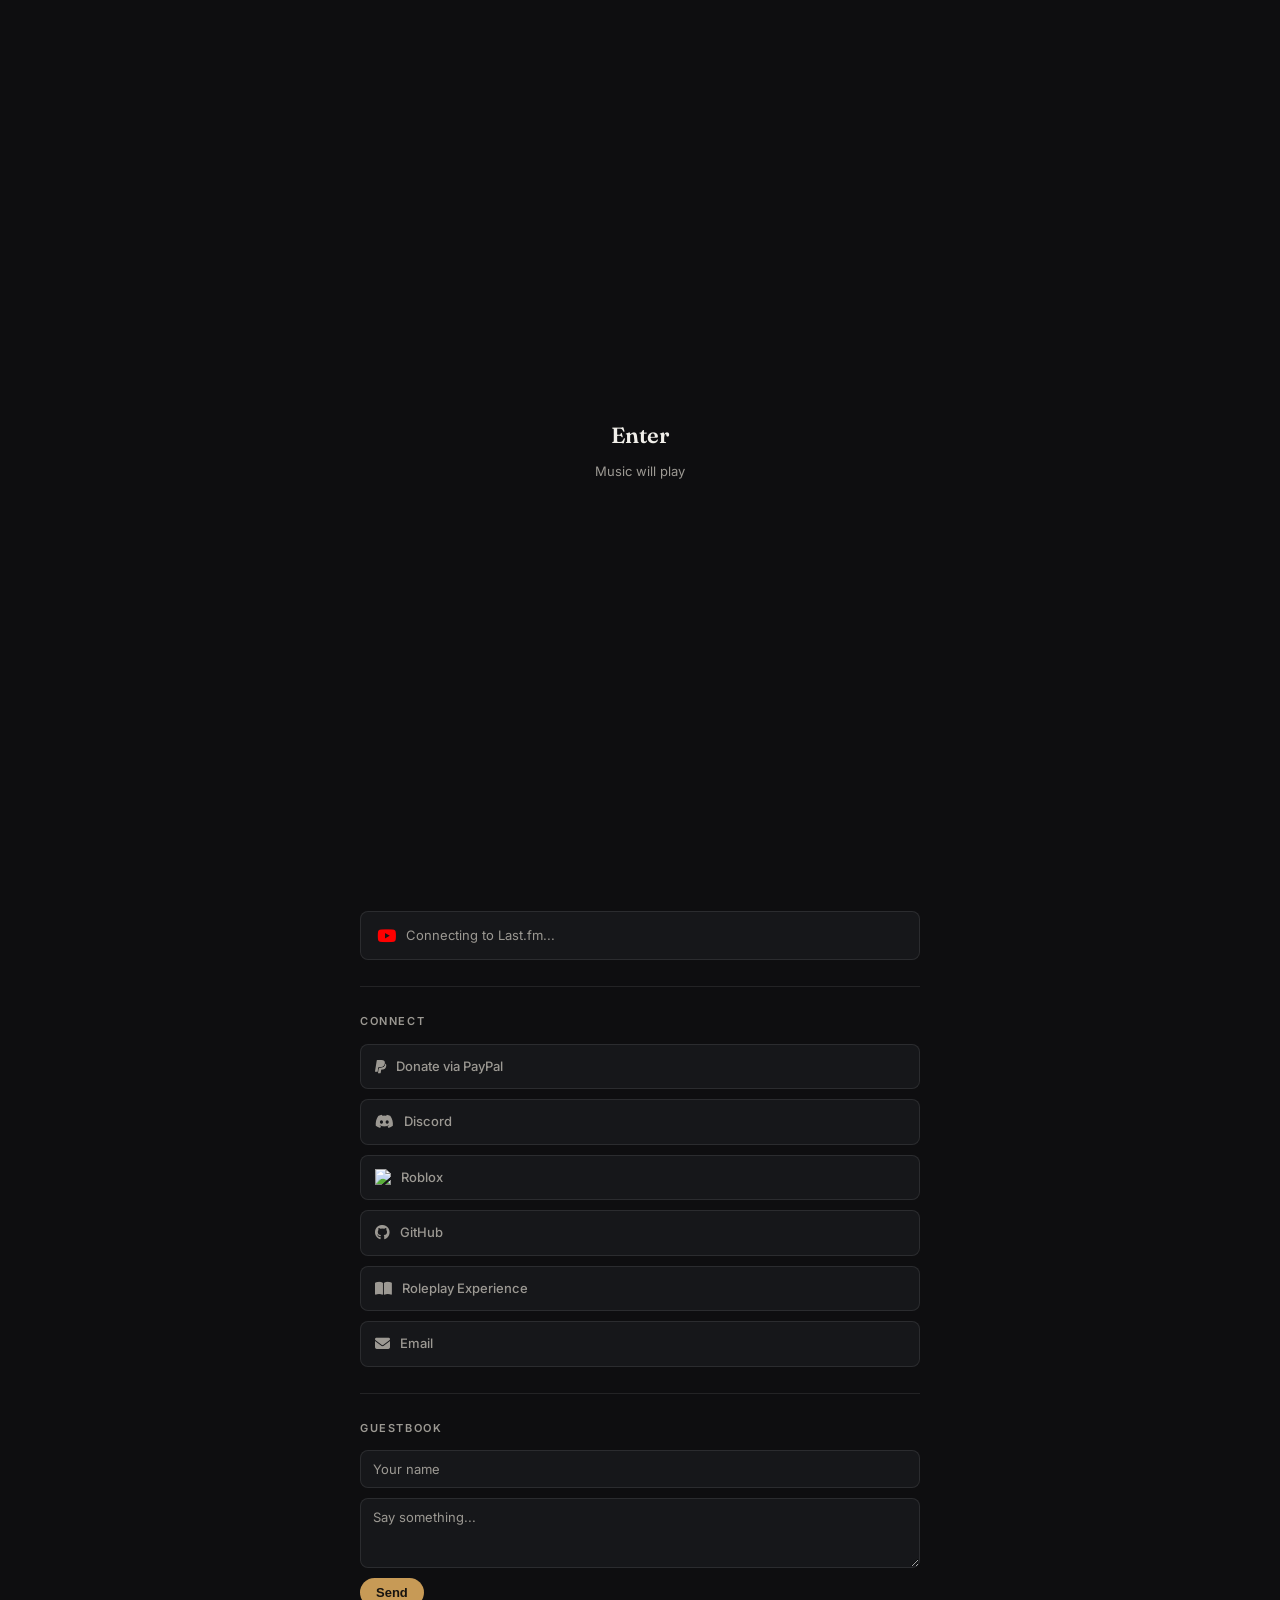
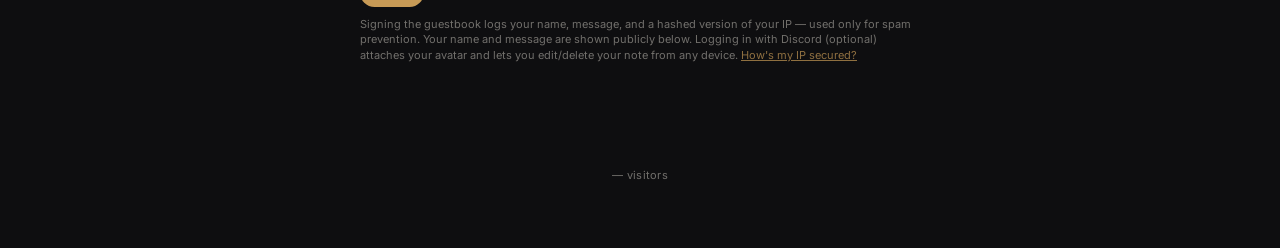
==== index.html @ aba32cb6 "Add gold sparkle cursor trail Small ✦/✧/⋆ marks spawn and fade as you move the pointer, in the same " ====
<!DOCTYPE html>
<html lang="en">
<head>
    <meta charset="UTF-8">
    <meta name="viewport" content="width=device-width, initial-scale=1.0">
    <title>BloxForLife</title>
    <link rel="stylesheet" href="style.css">
    <link rel="stylesheet" href="https://cdnjs.cloudflare.com/ajax/libs/font-awesome/6.4.0/css/all.min.css">
    <link rel="preconnect" href="https://fonts.googleapis.com">
    <link rel="preconnect" href="https://fonts.gstatic.com" crossorigin>
    <link href="https://fonts.googleapis.com/css2?family=Fraunces:opsz,wght@9..144,500;9..144,600&family=Inter:wght@400;500;600;700&display=swap" rel="stylesheet">
    <script defer src="https://cloud.umami.is/script.js" data-website-id="fe493e6e-5a2f-4289-89e6-1ae062708f9a"></script>
</head>
<body>
    <div id="console-loader">
        <div class="enter-box">
            <span class="enter-title">Enter</span>
            <span class="enter-subtitle">Music will play</span>
        </div>
    </div>

    <div class="container">
        <div class="profile animate-in">

            <header class="profile-header">
                <div class="pfp-wrapper">
                    <img src="blox.jpg" alt="Profile" class="avatar" id="discord-pfp">
                </div>
                <h1>BloxForLife</h1>
                <p class="tagline">Discord Bot Developer</p>

                <div class="status-row">
                    <span class="live-dot" id="discord-status"></span>
                    <span class="custom-status-pill" id="custom-status-badge" style="display: none;">
                        <span id="custom-status-emoji"></span>
                        <span id="custom-status-text"></span>
                    </span>
                </div>

                <div class="meta-line">14 · Cairo · <span id="local-time">--:--:--</span> · <span id="weather-info"><i class="fa-solid fa-cloud"></i> --°C</span></div>

                <div class="donate-pill">🏎️ Saving up for a Technic Red Bull F1 Lego set — donations appreciated</div>
            </header>

            <div class="divider"></div>

            <section class="profile-section">
                <div class="eyebrow">About</div>
                <p class="section-copy">Hey! I'm BloxForLife, 14 years old. I'm a Discord bot developer and Python bot developer. Currently working some gigs to save up for the Technic Red Bull F1 Lego set, any donations are appreciated!!!</p>
            </section>

            <div class="divider"></div>

            <section class="profile-section">
                <div class="eyebrow">Stack</div>
                <div class="stack-line">
                    <span><i class="fa-brands fa-python"></i> Python</span>
                    <span class="dot-sep">·</span>
                    <span><i class="fa-brands fa-discord"></i> discord.py</span>
                </div>
            </section>

            <div class="divider"></div>

            <section class="profile-section">
                <div class="eyebrow">Projects</div>
                <a href="fbi.html" class="project-row">
                    <div class="project-icon fbi-icon">
                        <img src="FBI.png" alt="FBI Logo" style="width: 28px; height: 28px; object-fit: contain;">
                    </div>
                    <div class="project-info">
                        <div class="project-name">NYCRPP | Federal Bureau of Investigation Utilities</div>
                        <div class="project-desc">NYC Roleplay Police and FBI utilities</div>
                    </div>
                    <i class="fa-solid fa-arrow-right project-arrow"></i>
                </a>
            </section>

            <div class="divider"></div>

            <section class="profile-section">
                <div class="eyebrow">Listening</div>

                <div class="spotify-widget" id="spotify-widget" style="display: none;">
                    <img id="spot-art" src="" alt="Album Art" class="spot-art">
                    <div class="spot-info">
                        <div class="spot-title" id="spot-title">Song Name</div>
                        <div class="spot-artist" id="spot-artist">Artist Name</div>
                    </div>
                    <i class="fa-brands fa-spotify spot-logo"></i>
                </div>

                <div class="music-player">
                    <audio id="bg-music" src="lyin2me.mp3" loop></audio>
                    <button id="play-btn" class="ctrl-btn"><i class="fa-solid fa-pause"></i> Pause</button>
                    <div class="volume-control">
                        <i class="fa-solid fa-volume-low"></i>
                        <input type="range" id="volume-slider" min="0" max="1" step="0.01" value="0.3">
                    </div>
                </div>

                <div class="ytmusic-widget" id="ytmusic-widget">
                    <div class="ytmusic-header">
                        <i class="fa-brands fa-youtube"></i>
                        <span id="yt-status-text">Connecting to Last.fm...</span>
                    </div>

                    <div class="now-playing-track" id="now-playing-track" style="display: none;">
                        <div class="track-name" id="track-name-display"></div>
                        <div class="track-artist" id="track-artist-display"></div>
                    </div>

                    <div id="yt-player-container" style="display: none;">
                        <div id="yt-player"></div>
                    </div>

                    <div class="lyrics-container" id="lyrics-container" style="display: none;">
                        <div class="lyrics-sync-note" id="lyrics-sync-note" style="display: none;">(lyrics not synced)</div>
                        <div class="lyrics-scroll" id="lyrics-scroll"></div>
                    </div>
                </div>
            </section>

            <div class="divider"></div>

            <section class="profile-section">
                <div class="eyebrow">Connect</div>
                <div class="links">
                    <a href="https://paypal.me/MichealJames196" target="_blank" class="btn"><i class="fa-brands fa-paypal"></i> Donate via PayPal</a>
                    <a href="https://discord.com/users/1075335630353080340" target="_blank" class="btn"><i class="fa-brands fa-discord"></i> Discord</a>
                    <a href="https://www.roblox.com/users/4548670369/profile" target="_blank" class="btn">
                        <img src="https://cdn.simpleicons.org/roblox/9C9993" alt="Roblox" style="width: 16px; height: 16px;"> Roblox
                    </a>
                    <a href="https://github.com/BloxForLife" target="_blank" class="btn"><i class="fa-brands fa-github"></i> GitHub</a>
                    <a href="https://docs.google.com/document/d/11pyDSeXnB-HiSzZjVJNPtorc352CkmRGuYWCB3ZZ16c/edit?usp=sharing" target="_blank" class="btn"><i class="fa-solid fa-book-open"></i> Roleplay Experience</a>
                    <a href="mailto:blox@bloxfor.life" class="btn"><i class="fa-solid fa-envelope"></i> Email</a>
                </div>
            </section>

            <div class="divider"></div>

            <section class="profile-section">
                <div class="eyebrow">Guestbook</div>
                <form id="guestbook-form" class="guestbook-form">
                    <input type="text" id="guestbook-name" class="guestbook-input" placeholder="Your name" maxlength="40" required>
                    <textarea id="guestbook-message" class="guestbook-input guestbook-textarea" placeholder="Say something..." maxlength="300" required></textarea>
                    <button type="submit" class="ctrl-btn guestbook-submit">Send</button>
                    <div class="guestbook-disclosure">Signing the guestbook logs your name, message, and a hashed version of your IP — used only for spam prevention. Your name and message are shown publicly below. Logging in with Discord (optional) attaches your avatar and lets you edit/delete your note from any device. <a href="ip-security.html" class="disclosure-link">How's my IP secured?</a></div>
                    <div class="guestbook-status" id="guestbook-status"></div>
                </form>

                <div class="guestbook-wall" id="guestbook-wall"></div>
                <div class="guestbook-discord-area" id="guestbook-discord-area"></div>
            </section>

            <footer class="profile-footer">
                <span class="last-update" id="last-update" style="display: none;"></span>
                <span class="visitor-count" id="visitor-count">— visitors</span>
            </footer>

        </div>
    </div>

    <script>
        // Load real YouTube IFrame API (needed to track playback position for lyric sync)
        (function() {
            const tag = document.createElement('script');
            tag.src = 'https://www.youtube.com/iframe_api';
            document.head.appendChild(tag);
        })();

        let ytApiReady = false;
        let ytPlayer = null;
        let currentLyrics = [];
        let lyricsInterval = null;

        window.onYouTubeIframeAPIReady = function() {
            ytApiReady = true;
        };

        const discordId = '1075335630353080340';

        const music = document.getElementById('bg-music');
        const playBtn = document.getElementById('play-btn');
        let hasAutoplayed = false;
        let userHasInteracted = false;

        document.getElementById("console-loader").addEventListener("click", () => {
            userHasInteracted = true;
            triggerSiteEntrance();
        });

        // --- CURSOR SPARKLE TRAIL ---
        (function() {
            if (window.matchMedia('(prefers-reduced-motion: reduce)').matches) return;
            const chars = ['✦', '✧', '⋆'];
            let lastSpawn = 0;
            document.addEventListener('pointermove', (e) => {
                const now = Date.now();
                if (now - lastSpawn < 70) return;
                lastSpawn = now;
                const sparkle = document.createElement('span');
                sparkle.className = 'cursor-sparkle';
                sparkle.textContent = chars[Math.floor(Math.random() * chars.length)];
                sparkle.style.left = `${e.clientX}px`;
                sparkle.style.top = `${e.clientY}px`;
                document.body.appendChild(sparkle);
                setTimeout(() => sparkle.remove(), 700);
            }, { passive: true });
        })();

        function triggerSiteEntrance() {
            if (!hasAutoplayed && music.paused) {
                music.play().then(() => {
                    playBtn.innerHTML = '<i class="fa-solid fa-pause"></i> Pause';
                    hasAutoplayed = true;
                }).catch(() => {});
            }
            const loader = document.getElementById("console-loader");
            loader.classList.add("fade-out");
            setTimeout(() => loader.style.display = "none", 500);
        }

        // --- LANYARD API (LIVE DATA FETCHER) ---
        function fetchLanyardData() {
            fetch(`https://api.lanyard.rest/v1/users/${discordId}`)
                .then(res => res.json())
                .then(data => {
                    if (data.success) {
                        const u = data.data.discord_user;
                        const lData = data.data;

                        if (u.avatar) {
                            const ext = u.avatar.startsWith('a_') ? 'gif' : 'png';
                            document.getElementById('discord-pfp').src = `https://cdn.discordapp.com/avatars/${discordId}/${u.avatar}.${ext}?size=512`;
                        }

                        const statusColors = { online: '#23a559', idle: '#f0b232', dnd: '#f23f42', offline: '#80848e' };
                        document.getElementById('discord-status').style.backgroundColor = statusColors[lData.discord_status] || statusColors.offline;

                        const customAct = lData.activities.find(act => act.type === 4);
                        const customBadge = document.getElementById('custom-status-badge');
                        const emojiContainer = document.getElementById('custom-status-emoji');
                        
                        if (customAct && (customAct.state || customAct.emoji)) {
                            document.getElementById('custom-status-text').innerText = customAct.state || '';
                            if (customAct.emoji) {
                                if (customAct.emoji.id) {
                                    const ext = customAct.emoji.animated ? 'gif' : 'png';
                                    emojiContainer.innerHTML = `<img src="https://cdn.discordapp.com/emojis/${customAct.emoji.id}.${ext}" class="status-emoji" alt="emoji">`;
                                } else {
                                    emojiContainer.innerText = customAct.emoji.name;
                                }
                            } else {
                                emojiContainer.innerHTML = ''; 
                            }
                            customBadge.style.display = 'inline-flex';
                        } else {
                            customBadge.style.display = 'none';
                        }

                        const spotWidget = document.getElementById('spotify-widget');
                        if (lData.listening_to_spotify && lData.spotify) {
                            document.getElementById('spot-art').src = lData.spotify.album_art_url;
                            document.getElementById('spot-title').innerText = lData.spotify.song;
                            document.getElementById('spot-artist').innerText = lData.spotify.artist;
                            spotWidget.style.display = 'flex';
                        } else {
                            spotWidget.style.display = 'none';
                        }

                        // "last_update" / "last_update_at" are set by a GitHub Actions workflow
                        // on every push to main (see .github/workflows/lanyard-kv.yml).
                        const kv = lData.kv || {};
                        const lastUpdateEl = document.getElementById('last-update');
                        if (kv.last_update) {
                            const when = kv.last_update_at ? timeAgo(new Date(kv.last_update_at).getTime()) : '';
                            lastUpdateEl.textContent = `Last update: ${kv.last_update}${when ? ` · ${when}` : ''}`;
                            lastUpdateEl.style.display = '';
                        } else {
                            lastUpdateEl.style.display = 'none';
                        }
                    }
                })
                .catch(err => console.error('Lanyard Error:', err));
        }

        fetchLanyardData();
        setInterval(fetchLanyardData, 10000);

        // --- LIVE CLOCK ---
        function updateTime() {
            const timeOptions = { timeZone: 'Africa/Cairo', hour: '2-digit', minute: '2-digit', second: '2-digit', hour12: true };
            document.getElementById('local-time').textContent = new Date().toLocaleTimeString('en-US', timeOptions);
        }
        updateTime();
        setInterval(updateTime, 1000);

        // --- GENERAL MUSIC CONTROL LOGIC ---
        const volumeSlider = document.getElementById('volume-slider');
        music.volume = 0.3;

        document.addEventListener('click', (e) => {
            if (e.target.closest('#play-btn') || e.target.closest('#volume-slider') || e.target.closest('#console-loader')) return;
            userHasInteracted = true;
            if (!hasAutoplayed && music.paused) {
                music.play().then(() => {
                    playBtn.innerHTML = '<i class="fa-solid fa-pause"></i> Pause';
                    hasAutoplayed = true;
                }).catch(() => {});
            }
        });

        playBtn.addEventListener('click', () => {
            hasAutoplayed = true;
            userHasInteracted = true;
            if (music.paused) {
                music.play();
                playBtn.innerHTML = '<i class="fa-solid fa-pause"></i> Pause';
            } else {
                music.pause();
                playBtn.innerHTML = '<i class="fa-solid fa-play"></i> Play';
            }
        });

        volumeSlider.addEventListener('input', (e) => {
            music.volume = e.target.value;
        });

        // --- LIVE YOUTUBE MUSIC TRACKER (LAST.FM) ---
        const LASTFM_USER = "BloxForLife"; 
        const API_KEY = "f3de807b104e2a6f71a28b3b1db50484";
        const YOUTUBE_API_KEY = "AIzaSyAPilSIQvtFSLr-GMdIqyqhorsE6XXj55o";
        let lastFmTrackStr = "";

        async function searchYouTubeVideoId(query) {
            if (!YOUTUBE_API_KEY || YOUTUBE_API_KEY === "PASTE_YOUR_YOUTUBE_API_KEY_HERE") {
                console.warn('YouTube: no API key set yet.');
                return null;
            }
            try {
                const res = await fetch(`https://www.googleapis.com/youtube/v3/search?part=snippet&type=video&maxResults=1&q=${encodeURIComponent(query)}&key=${YOUTUBE_API_KEY}`);
                const data = await res.json();
                if (data.error) {
                    console.error('YouTube API error:', data.error.message);
                    return null;
                }
                if (data.items && data.items.length > 0) {
                    return data.items[0].id.videoId;
                }
                console.warn('YouTube: no video results for', query);
                return null;
            } catch (err) {
                console.error('YouTube search error:', err);
                return null;
            }
        }

        async function loadYouTubePlayer(query) {
            if (!ytApiReady) {
                setTimeout(() => loadYouTubePlayer(query), 300);
                return;
            }
            const videoId = await searchYouTubeVideoId(query);
            if (!videoId) {
                document.getElementById('yt-player-container').style.display = 'none';
                return;
            }
            document.getElementById('yt-player-container').style.display = 'block';

            if (ytPlayer && ytPlayer.cueVideoById) {
                ytPlayer.cueVideoById(videoId);
            } else {
                ytPlayer = new YT.Player('yt-player', {
                    height: '220',
                    width: '100%',
                    videoId: videoId,
                    playerVars: { autoplay: 0, playsinline: 1 }
                });
            }
        }

        // Persistent poll instead of relying only on the onStateChange event —
        // mobile browsers often block autoplay silently, so this catches playback
        // whenever it actually starts (including if the user has to tap the player).
        setInterval(() => {
            if (!ytPlayer || typeof ytPlayer.getPlayerState !== 'function') return;
            const state = ytPlayer.getPlayerState();
            if (state === 1 && ytPlayer.getCurrentTime) {
                updateLyricHighlight(ytPlayer.getCurrentTime());
            }
        }, 250);

        function parseLRC(lrc) {
            const timeRegex = /\[(\d{2}):(\d{2})\.(\d{2,3})\]/;
            const parsed = [];
            lrc.split('\n').forEach(line => {
                const match = line.match(timeRegex);
                if (match) {
                    const min = parseInt(match[1]);
                    const sec = parseInt(match[2]);
                    const ms = parseInt(match[3].padEnd(3, '0'));
                    const text = line.replace(timeRegex, '').trim();
                    if (text) parsed.push({ time: min * 60 + sec + ms / 1000, text });
                }
            });
            return parsed;
        }

        function cleanTrackName(name) {
            return name
                .replace(/\(feat\.?.*?\)/gi, '')
                .replace(/\(ft\.?.*?\)/gi, '')
                .replace(/\((live|remastered|remaster|acoustic|radio edit|explicit|clean|deluxe|mono|stereo)[^)]*\)/gi, '')
                .replace(/\s*-\s*(live|remastered|remaster|acoustic|radio edit|explicit|clean|deluxe|mono|stereo).*$/i, '')
                .trim();
        }

        async function fetchSyncedLyrics(trackName, artistName) {
            const cleanTrack = cleanTrackName(trackName);
            try {
                let res = await fetch(`https://lrclib.net/api/search?track_name=${encodeURIComponent(cleanTrack)}&artist_name=${encodeURIComponent(artistName)}`);
                let data = await res.json();

                if (!Array.isArray(data) || !data.length) {
                    console.warn('Lyrics: no results for', cleanTrack, artistName);
                    return null;
                }

                let match = data.find(d => d.syncedLyrics);
                if (match) {
                    console.log('Lyrics: found synced lyrics for', cleanTrack);
                    return { synced: true, lines: parseLRC(match.syncedLyrics) };
                }

                match = data.find(d => d.plainLyrics);
                if (match) {
                    console.log('Lyrics: only plain (unsynced) lyrics available for', cleanTrack);
                    return { synced: false, lines: match.plainLyrics.split('\n').filter(l => l.trim()).map(text => ({ text })) };
                }

                console.warn('Lyrics: match found but no lyrics text for', cleanTrack);
                return null;
            } catch (err) {
                console.error('Lyrics fetch error:', err);
                return null;
            }
        }

        function renderLyrics(lyricsData) {
            const scrollEl = document.getElementById('lyrics-scroll');
            const container = document.getElementById('lyrics-container');
            const header = document.getElementById('lyrics-sync-note');

            if (!lyricsData || !lyricsData.lines.length) {
                container.style.display = 'none';
                scrollEl.innerHTML = '';
                currentLyrics = [];
                return;
            }

            currentLyrics = lyricsData.synced ? lyricsData.lines : [];
            scrollEl.innerHTML = lyricsData.lines.map(l => `<div class="lyric-line">${l.text}</div>`).join('');
            container.scrollTop = 0;
            container.classList.toggle('unsynced', !lyricsData.synced);
            if (header) header.style.display = lyricsData.synced ? 'none' : 'block';
            container.style.display = 'block';
        }

        // Manual scroll detection so auto-scroll doesn't fight your finger
        let lyricsUserScrolling = false;
        let lyricsUserScrollTimeout = null;
        const lyricsContainerEl = document.getElementById('lyrics-container');
        ['touchstart', 'wheel', 'pointerdown'].forEach(evt => {
            lyricsContainerEl.addEventListener(evt, () => {
                lyricsUserScrolling = true;
                clearTimeout(lyricsUserScrollTimeout);
                lyricsUserScrollTimeout = setTimeout(() => { lyricsUserScrolling = false; }, 3500);
            }, { passive: true });
        });

        function updateLyricHighlight(currentTime) {
            if (!currentLyrics.length) return;
            let activeIndex = 0;
            for (let i = 0; i < currentLyrics.length; i++) {
                if (currentLyrics[i].time <= currentTime) activeIndex = i;
                else break;
            }
            const scrollEl = document.getElementById('lyrics-scroll');
            const lines = scrollEl.querySelectorAll('.lyric-line');
            lines.forEach((line, i) => line.classList.toggle('active', i === activeIndex));
            if (lyricsUserScrolling) return;
            const activeLine = lines[activeIndex];
            if (activeLine) {
                const container = lyricsContainerEl;
                const target = activeLine.offsetTop - (container.clientHeight / 2) + (activeLine.clientHeight / 2);
                container.scrollTo({ top: target, behavior: 'smooth' });
            }
        }

        async function checkYTMusic() {
            if (!LASTFM_USER || LASTFM_USER === "YOUR_LASTFM_USERNAME") return; 

            try {
                const response = await fetch(`https://ws.audioscrobbler.com/2.0/?method=user.getrecenttracks&user=${LASTFM_USER}&api_key=${API_KEY}&format=json&limit=1`);
                const data = await response.json();
                
                if (!data.recenttracks || !data.recenttracks.track) return;
                
                const track = data.recenttracks.track[0];
                const isPlaying = track['@attr'] && track['@attr'].nowplaying === 'true';
                
                const statusText = document.getElementById('yt-status-text');
                const trackDisplay = document.getElementById('now-playing-track');
                const playerContainer = document.getElementById('yt-player-container');
                const lyricsContainer = document.getElementById('lyrics-container');

                if (!isPlaying) {
                    statusText.innerHTML = `Not currently listening to YT Music`;
                    trackDisplay.style.display = "none";
                    playerContainer.style.display = "none";
                    lyricsContainer.style.display = "none";
                    lastFmTrackStr = "";
                    return;
                }

                // Exact, unmodified values straight from the API
                const trackName = track.name;
                const artistName = track.artist['#text'];
                const newTrackStr = `${trackName} - ${artistName}`;

                if (newTrackStr !== lastFmTrackStr) {
                    lastFmTrackStr = newTrackStr;

                    statusText.innerHTML = `Now playing`;
                    document.getElementById('track-name-display').textContent = trackName;
                    document.getElementById('track-artist-display').textContent = artistName;
                    trackDisplay.style.display = "block";

                    playerContainer.style.display = "block";
                    loadYouTubePlayer(newTrackStr);

                    lyricsContainer.style.display = "none";
                    const lyricsData = await fetchSyncedLyrics(trackName, artistName);
                    renderLyrics(lyricsData);
                }
            } catch (err) {
                console.error("Error fetching Last.fm data:", err);
            }
        }

        // --- LIVE WEATHER (Open-Meteo, no API key needed) ---
        const CAIRO_LAT = 30.0444;
        const CAIRO_LON = 31.2357;

        function weatherIcon(code) {
            if (code === 0) return 'fa-sun';
            if ([1, 2].includes(code)) return 'fa-cloud-sun';
            if (code === 3) return 'fa-cloud';
            if ([45, 48].includes(code)) return 'fa-smog';
            if ([51, 53, 55, 61, 63, 65, 80, 81, 82].includes(code)) return 'fa-cloud-rain';
            if ([71, 73, 75, 85, 86].includes(code)) return 'fa-snowflake';
            if ([95, 96, 99].includes(code)) return 'fa-bolt';
            return 'fa-cloud';
        }

        async function fetchWeather() {
            try {
                const res = await fetch(`https://api.open-meteo.com/v1/forecast?latitude=${CAIRO_LAT}&longitude=${CAIRO_LON}&current_weather=true`);
                const data = await res.json();
                const temp = Math.round(data.current_weather.temperature);
                const icon = weatherIcon(data.current_weather.weathercode);
                document.getElementById('weather-info').innerHTML = `<i class="fa-solid ${icon}"></i> ${temp}°C`;
            } catch (err) {
                console.error('Weather fetch error:', err);
            }
        }

        fetchWeather();
        setInterval(fetchWeather, 15 * 60 * 1000); // refresh every 15 min

        // --- GUESTBOOK (posts through a server-side proxy — webhook URL never touches the client) ---
        const GUESTBOOK_COOLDOWN_MS = 12 * 60 * 60 * 1000; // 12 hours

        function timeAgo(ts) {
            if (!ts) return '';
            const seconds = Math.floor((Date.now() - ts) / 1000);
            if (seconds < 60) return 'just now';
            const minutes = Math.floor(seconds / 60);
            if (minutes < 60) return `${minutes}m ago`;
            const hours = Math.floor(minutes / 60);
            if (hours < 24) return `${hours}h ago`;
            const days = Math.floor(hours / 24);
            return `${days}d ago`;
        }

        // --- Ownership: each note's editToken (returned once, at creation) is kept
        // locally so this browser can prove it owns that note later. ---
        function getMyEntries() {
            try { return JSON.parse(localStorage.getItem('guestbook_mine') || '{}'); } catch { return {}; }
        }
        function saveMyEntry(id, editToken) {
            const mine = getMyEntries();
            mine[id] = editToken;
            try { localStorage.setItem('guestbook_mine', JSON.stringify(mine)); } catch {}
        }
        function forgetMyEntry(id) {
            const mine = getMyEntries();
            delete mine[id];
            try { localStorage.setItem('guestbook_mine', JSON.stringify(mine)); } catch {}
        }

        // --- Discord login (optional): logging in proves who you are, so you can
        // edit/delete your own notes from any browser, and — if it's you, the site
        // owner — edit/delete anyone's. The server checks a signed session cookie
        // on every request; this client state is just for deciding what to show. ---
        let discordMe = { loggedIn: false };

        function refreshDiscordLoginUI() {
            const area = document.getElementById('guestbook-discord-area');
            area.innerHTML = '';

            if (discordMe.loggedIn) {
                if (discordMe.avatar) {
                    const avatar = document.createElement('img');
                    avatar.src = discordMe.avatar;
                    avatar.alt = '';
                    avatar.className = 'discord-mini-avatar';
                    area.appendChild(avatar);
                }
                const label = document.createElement('span');
                label.className = 'discord-login-status';
                label.textContent = discordMe.isOwner ? `${discordMe.name} (you)` : discordMe.name;
                area.appendChild(label);

                const logout = document.createElement('a');
                logout.href = '/api/discord-logout';
                logout.className = 'discord-logout-link';
                logout.textContent = 'Log out';
                area.appendChild(logout);
            } else {
                const login = document.createElement('a');
                login.href = '/api/discord-login';
                login.className = 'discord-login-link';
                login.innerHTML = '<i class="fa-brands fa-discord"></i> Log in with Discord';
                area.appendChild(login);
            }
        }

        function loadDiscordMe() {
            return fetch('/api/discord-me')
                .then(res => res.json())
                .then(data => {
                    discordMe = data;
                    refreshDiscordLoginUI();
                    if (discordMe.loggedIn) {
                        const nameInput = document.getElementById('guestbook-name');
                        if (nameInput && !nameInput.value) nameInput.value = discordMe.name;
                    }
                })
                .catch(() => {});
        }

        async function deleteWallEntry(id, editToken, row) {
            if (!confirm('Delete this note?')) return;
            try {
                const res = await fetch(`/api/guestbook-entry?id=${encodeURIComponent(id)}`, {
                    method: 'DELETE',
                    credentials: 'same-origin',
                    headers: { 'Content-Type': 'application/json' },
                    body: JSON.stringify(editToken ? { editToken } : {})
                });
                if (res.ok) {
                    row.remove();
                    forgetMyEntry(id);
                } else {
                    alert('Could not delete that note.');
                }
            } catch {
                alert('Could not delete that note.');
            }
        }

        async function editWallEntry(id, editToken, entry, msgEl, timeEl) {
            const next = prompt('Edit your message:', entry.message);
            if (next === null) return;
            const trimmed = next.trim();
            if (!trimmed || trimmed === entry.message) return;

            try {
                const res = await fetch(`/api/guestbook-entry?id=${encodeURIComponent(id)}`, {
                    method: 'PATCH',
                    credentials: 'same-origin',
                    headers: { 'Content-Type': 'application/json' },
                    body: JSON.stringify(Object.assign({ message: trimmed }, editToken ? { editToken } : {}))
                });
                if (res.ok) {
                    const data = await res.json();
                    entry.message = data.entry.message;
                    entry.editedTs = data.entry.editedTs;
                    msgEl.textContent = entry.message;
                    timeEl.textContent = `${timeAgo(entry.ts)} (edited)`;
                } else {
                    alert('Could not edit that note.');
                }
            } catch {
                alert('Could not edit that note.');
            }
        }

        function renderWallEntry(entry) {
            const row = document.createElement('div');
            row.className = 'wall-entry';

            const head = document.createElement('div');
            head.className = 'wall-entry-head';

            if (entry.avatar) {
                const avatar = document.createElement('img');
                avatar.src = entry.avatar;
                avatar.alt = '';
                avatar.className = 'wall-entry-avatar';
                head.appendChild(avatar);
            }

            const name = document.createElement('span');
            name.className = 'wall-entry-name';
            name.textContent = entry.name;

            const time = document.createElement('span');
            time.className = 'wall-entry-time';
            time.textContent = entry.editedTs ? `${timeAgo(entry.ts)} (edited)` : timeAgo(entry.ts);

            head.appendChild(name);
            head.appendChild(time);

            const msg = document.createElement('div');
            msg.className = 'wall-entry-msg';
            msg.textContent = entry.message;

            row.appendChild(head);
            row.appendChild(msg);

            const myEditToken = entry.id ? getMyEntries()[entry.id] : null;
            const isOwnNote = !!myEditToken || (discordMe.loggedIn && entry.discordId && discordMe.id === entry.discordId);
            const canDelete = isOwnNote || (discordMe.loggedIn && discordMe.isOwner);

            if (entry.id && canDelete) {
                const actions = document.createElement('div');
                actions.className = 'wall-entry-actions';

                // Only the note's own author can edit it — admin can moderate (delete)
                // others' notes but shouldn't be able to put words in their mouth.
                if (isOwnNote) {
                    const editBtn = document.createElement('button');
                    editBtn.type = 'button';
                    editBtn.className = 'wall-action-btn';
                    editBtn.textContent = 'Edit';
                    editBtn.addEventListener('click', () => editWallEntry(entry.id, myEditToken, entry, msg, time));
                    actions.appendChild(editBtn);
                }

                const deleteBtn = document.createElement('button');
                deleteBtn.type = 'button';
                deleteBtn.className = 'wall-action-btn';
                deleteBtn.textContent = 'Delete';
                deleteBtn.addEventListener('click', () => deleteWallEntry(entry.id, myEditToken, row));
                actions.appendChild(deleteBtn);

                row.appendChild(actions);
            }

            return row;
        }

        function loadGuestbookWall() {
            fetch('/api/guestbook-wall')
                .then(res => res.json())
                .then(data => {
                    const wall = document.getElementById('guestbook-wall');
                    wall.innerHTML = '';
                    if (!data.entries || !data.entries.length) {
                        wall.innerHTML = '<div class="wall-empty">Guestbook is empty — be the first!</div>';
                        return;
                    }
                    data.entries.forEach(entry => wall.appendChild(renderWallEntry(entry)));
                })
                .catch(() => {});
        }

        loadDiscordMe().then(loadGuestbookWall);
        // Poll a cheap version counter instead of the full wall — only re-fetch
        // the (heavier) wall when someone's actually posted/edited/deleted a note.
        let guestbookVersion = null;
        function pollGuestbookVersion() {
            fetch('/api/guestbook-version')
                .then(res => res.json())
                .then(data => {
                    if (guestbookVersion === null) {
                        guestbookVersion = data.version;
                        return;
                    }
                    if (data.version !== guestbookVersion) {
                        guestbookVersion = data.version;
                        loadGuestbookWall();
                    }
                })
                .catch(() => {});
        }
        pollGuestbookVersion();
        setInterval(pollGuestbookVersion, 2000);

        if (new URLSearchParams(window.location.search).has('discord_error')) {
            document.getElementById('guestbook-status').textContent = 'Discord login failed, try again.';
            window.history.replaceState({}, '', window.location.pathname);
        }

        function guestbookCooldownRemaining() {
            const last = parseInt(localStorage.getItem('guestbook_last_submit') || '0', 10);
            const elapsed = Date.now() - last;
            return Math.max(0, GUESTBOOK_COOLDOWN_MS - elapsed);
        }

        function formatCooldown(ms) {
            const hours = Math.floor(ms / (60 * 60 * 1000));
            const minutes = Math.floor((ms % (60 * 60 * 1000)) / (60 * 1000));
            return `${hours}h ${minutes}m`;
        }

        document.getElementById('guestbook-form').addEventListener('submit', async (e) => {
            e.preventDefault();
            const nameInput = document.getElementById('guestbook-name');
            const msgInput = document.getElementById('guestbook-message');
            const statusEl = document.getElementById('guestbook-status');
            const submitBtn = e.target.querySelector('.guestbook-submit');

            if (!(discordMe.loggedIn && discordMe.isOwner)) {
                const remaining = guestbookCooldownRemaining();
                if (remaining > 0) {
                    statusEl.textContent = `You can sign the guestbook again in ${formatCooldown(remaining)}`;
                    return;
                }
            }

            const name = nameInput.value.trim();
            const message = msgInput.value.trim();
            if (!name || !message) return;

            submitBtn.disabled = true;
            statusEl.textContent = "Sending...";

            try {
                const res = await fetch('/api/guestbook', {
                    method: 'POST',
                    credentials: 'same-origin',
                    headers: { 'Content-Type': 'application/json' },
                    body: JSON.stringify({ name, message })
                });

                if (res.ok) {
                    const data = await res.json().catch(() => ({}));
                    statusEl.textContent = "Sent — thanks!";
                    localStorage.setItem('guestbook_last_submit', Date.now().toString());

                    if (data.id && data.editToken) saveMyEntry(data.id, data.editToken);

                    const wall = document.getElementById('guestbook-wall');
                    const emptyNote = wall.querySelector('.wall-empty');
                    if (emptyNote) emptyNote.remove();
                    wall.insertBefore(renderWallEntry({
                        id: data.id,
                        name,
                        message,
                        ts: Date.now(),
                        discordId: discordMe.loggedIn ? discordMe.id : null,
                        avatar: discordMe.loggedIn ? discordMe.avatar : null
                    }), wall.firstChild);

                    nameInput.value = "";
                    msgInput.value = "";
                } else {
                    const data = await res.json().catch(() => ({}));
                    statusEl.textContent = data.error || "Something went wrong, try again.";
                }
            } catch (err) {
                statusEl.textContent = "Something went wrong, try again.";
                console.error('Guestbook error:', err);
            } finally {
                submitBtn.disabled = false;
            }
        });

        // --- VISIT LOGGING (fire-and-forget, never blocks or breaks the page) ---
        fetch('/api/track-visit', {
            method: 'POST',
            headers: { 'Content-Type': 'application/json' },
            body: JSON.stringify({ path: window.location.pathname })
        }).catch(() => {});

        // --- REAL VISITOR COUNT (deduped, from our own Redis-backed counter) ---
        fetch('/api/visitor-count')
            .then(res => res.json())
            .then(data => {
                const el = document.getElementById('visitor-count');
                if (data.count !== null) {
                    el.textContent = `${data.count.toLocaleString()} visitors`;
                } else {
                    el.textContent = '';
                }
            })
            .catch(() => {});

        checkYTMusic();
        setInterval(checkYTMusic, 20000);
    </script>
</body>
</html>
---- style.css ----
:root {
    --ink: #0E0E10;
    --surface: #16171A;
    --border: rgba(255, 255, 255, 0.09);
    --text: #F1EFEA;
    --text-muted: #9C9993;
    --accent: #C79A56;
    --accent-soft: rgba(199, 154, 86, 0.12);
}

* { margin: 0; padding: 0; box-sizing: border-box; }

/* --- Cursor sparkle trail --- */
.cursor-sparkle {
    position: fixed;
    top: 0; left: 0;
    pointer-events: none;
    color: var(--accent);
    font-size: 13px;
    z-index: 9998;
    will-change: transform, opacity;
    animation: sparkle-fade 0.7s ease-out forwards;
}
@keyframes sparkle-fade {
    0% { opacity: 0.9; transform: translate(-50%, -50%) scale(1) rotate(0deg); }
    100% { opacity: 0; transform: translate(-50%, -140%) scale(0.4) rotate(50deg); }
}
@media (prefers-reduced-motion: reduce) {
    .cursor-sparkle { display: none; }
}

body {
    background: var(--ink);
    color: var(--text);
    font-family: 'Inter', sans-serif;
    display: flex;
    justify-content: center;
    min-height: 100vh;
    padding: 64px 20px;
    line-height: 1.5;
}

/* --- Enter overlay --- */
#console-loader {
    position: fixed; inset: 0;
    background: var(--ink);
    z-index: 9999;
    display: flex; justify-content: center; align-items: center;
    cursor: pointer;
    transition: opacity 0.5s ease, visibility 0.5s ease;
}
#console-loader.fade-out { opacity: 0; visibility: hidden; }

.enter-box { display: flex; flex-direction: column; align-items: center; gap: 10px; }
.enter-title {
    font-family: 'Fraunces', serif;
    font-size: 22px;
    font-weight: 600;
    color: var(--text);
    animation: pulse 1.6s ease-in-out infinite;
}
.enter-subtitle { font-size: 13px; color: var(--text-muted); }
@keyframes pulse { 0%, 100% { opacity: 1; } 50% { opacity: 0.5; } }

/* --- Layout --- */
.container { width: 100%; display: flex; justify-content: center; }
.profile { width: 560px; max-width: 100%; }

.animate-in { animation: fadeUp 0.6s cubic-bezier(0.25, 1, 0.5, 1) both; }
@keyframes fadeUp { from { opacity: 0; transform: translateY(14px); } to { opacity: 1; transform: translateY(0); } }

/* --- Header --- */
.profile-header { text-align: center; padding-bottom: 28px; }

.pfp-wrapper { display: inline-block; margin-bottom: 18px; }
.avatar {
    width: 84px; height: 84px;
    border-radius: 50%;
    object-fit: cover;
    border: 1px solid var(--border);
    box-shadow: 0 8px 24px rgba(0, 0, 0, 0.4);
}

h1 {
    font-family: 'Fraunces', serif;
    font-size: 34px;
    font-weight: 600;
    letter-spacing: -0.5px;
    margin-bottom: 4px;
}

.tagline { font-size: 14px; color: var(--text-muted); margin-bottom: 14px; }

.status-row { display: flex; align-items: center; justify-content: center; gap: 8px; margin-bottom: 10px; }
.live-dot { width: 8px; height: 8px; border-radius: 50%; background: #80848e; box-shadow: 0 0 6px currentColor; }
.custom-status-pill {
    display: inline-flex; align-items: center; gap: 6px;
    background: var(--surface);
    border: 1px solid var(--border);
    padding: 4px 12px;
    border-radius: 20px;
    font-size: 12px;
    line-height: 1;
    color: var(--text-muted);
}
#custom-status-text { line-height: 1; display: inline-flex; align-items: center; }
.status-emoji { width: 14px; height: 14px; display: block; }
#custom-status-emoji { display: inline-flex; align-items: center; justify-content: center; line-height: 1; font-size: 1em; }

.meta-line { font-size: 12px; color: var(--text-muted); margin-bottom: 14px; letter-spacing: 0.2px; display: flex; align-items: center; justify-content: center; flex-wrap: wrap; gap: 4px; }
#weather-info { display: inline-flex; align-items: center; gap: 4px; line-height: 1; }

.donate-pill {
    display: inline-block;
    font-size: 12px;
    color: var(--accent);
    background: var(--accent-soft);
    border: 1px solid rgba(199, 154, 86, 0.25);
    padding: 6px 14px;
    border-radius: 20px;
}

/* --- Sections --- */
.divider { height: 1px; background: var(--border); }
.profile-section { padding: 26px 0; }

.eyebrow {
    font-size: 11px;
    font-weight: 600;
    letter-spacing: 1.6px;
    text-transform: uppercase;
    color: var(--text-muted);
    margin-bottom: 14px;
}

.section-copy { font-size: 15px; line-height: 1.7; color: var(--text); }

.stack-line { display: flex; align-items: center; gap: 10px; font-size: 14px; color: var(--text); flex-wrap: wrap; }
.stack-line i { color: var(--accent); margin-right: 4px; }
.dot-sep { color: var(--text-muted); }

/* --- Projects --- */
.project-row {
    display: flex; align-items: center; gap: 14px;
    text-decoration: none; color: inherit;
    padding: 12px 14px;
    border: 1px solid var(--border);
    border-radius: 8px;
    background: var(--surface);
    transition: border-color 0.2s ease, transform 0.2s ease;
}
.project-row:hover { border-color: var(--accent); transform: translateX(3px); }
.project-icon { width: 40px; height: 40px; border-radius: 8px; display: flex; align-items: center; justify-content: center; flex-shrink: 0; }
.fbi-icon { background: rgba(0, 40, 104, 0.25); border: 1px solid rgba(255, 215, 0, 0.25); }
.project-info { flex-grow: 1; }
.project-name { font-size: 13px; font-weight: 600; color: var(--text); }
.project-desc { font-size: 12px; color: var(--text-muted); margin-top: 2px; }
.project-arrow { color: var(--text-muted); font-size: 13px; transition: transform 0.2s ease, color 0.2s ease; }
.project-row:hover .project-arrow { color: var(--accent); transform: translateX(2px); }

/* --- Spotify --- */
.spotify-widget {
    display: flex; align-items: center; gap: 12px;
    background: rgba(30, 215, 96, 0.06);
    border: 1px solid rgba(30, 215, 96, 0.18);
    padding: 12px; border-radius: 8px; margin-bottom: 12px;
}
.spot-art { width: 44px; height: 44px; border-radius: 6px; }
.spot-info { flex-grow: 1; overflow: hidden; }
.spot-title { font-weight: 600; font-size: 14px; white-space: nowrap; overflow: hidden; text-overflow: ellipsis; }
.spot-artist { font-size: 12px; color: #1ed760; }
.spot-logo { font-size: 18px; color: #1ed760; }

/* --- Music player --- */
.music-player {
    display: flex; align-items: center; gap: 14px; flex-wrap: wrap;
    background: var(--surface);
    border: 1px solid var(--border);
    padding: 12px 16px; border-radius: 8px; margin-bottom: 12px;
}
.ctrl-btn {
    background: var(--accent); color: #161310; border: none;
    padding: 7px 16px; border-radius: 20px;
    font-weight: 600; font-size: 13px;
    display: flex; align-items: center; gap: 6px;
    cursor: pointer;
    transition: filter 0.2s ease;
}
.ctrl-btn:hover { filter: brightness(1.08); }
.volume-control { display: flex; align-items: center; gap: 8px; margin-left: auto; color: var(--text-muted); font-size: 13px; }

input[type=range] { -webkit-appearance: none; appearance: none; width: 90px; height: 3px; background: var(--border); border-radius: 2px; outline: none; cursor: pointer; }
input[type=range]::-webkit-slider-thumb { -webkit-appearance: none; height: 13px; width: 13px; border-radius: 50%; background: var(--accent); cursor: pointer; }
input[type=range]::-moz-range-thumb { height: 13px; width: 13px; border-radius: 50%; background: var(--accent); border: none; cursor: pointer; }

/* --- YouTube / lyrics --- */
.ytmusic-widget { background: var(--surface); border: 1px solid var(--border); border-radius: 8px; padding: 14px 16px; }
.ytmusic-header { display: flex; align-items: center; gap: 10px; font-size: 13px; color: var(--text-muted); }
.ytmusic-header i { color: #ff0000; font-size: 17px; }
.now-playing-track { margin-top: 8px; }
.track-name { font-weight: 600; font-size: 15px; color: var(--text); }
.track-artist { font-size: 12px; color: var(--accent); margin-top: 2px; }
#yt-player-container { margin-top: 12px; border-radius: 6px; overflow: hidden; }

.lyrics-container {
    margin-top: 12px;
    height: 170px;
    overflow-y: auto;
    -webkit-overflow-scrolling: touch;
    position: relative;
    border-radius: 6px;
    background: rgba(0, 0, 0, 0.25);
    -webkit-mask-image: linear-gradient(to bottom, transparent, black 15%, black 85%, transparent);
    mask-image: linear-gradient(to bottom, transparent, black 15%, black 85%, transparent);
    scrollbar-width: none;
}
.lyrics-container::-webkit-scrollbar { display: none; }
.lyrics-container.unsynced { border: 1px dashed var(--border); }
.lyrics-scroll { display: flex; flex-direction: column; gap: 12px; padding: 70px 16px; }
.lyric-line { font-size: 13px; color: var(--text-muted); text-align: center; transition: color 0.3s ease, font-size 0.3s ease; }
.lyric-line.active { color: var(--accent); font-weight: 600; font-size: 15px; }
.lyrics-sync-note { position: absolute; top: 6px; left: 0; right: 0; text-align: center; font-size: 10px; color: var(--text-muted); z-index: 1; }

/* --- Links --- */
.links { display: flex; flex-direction: column; gap: 10px; }
.btn {
    display: flex; align-items: center; gap: 10px;
    padding: 12px 14px;
    border: 1px solid var(--border);
    border-radius: 8px;
    background: var(--surface);
    color: var(--text-muted);
    text-decoration: none;
    font-size: 13px; font-weight: 500;
    transition: all 0.2s ease;
}
.btn i { font-size: 15px; color: inherit; }
.btn:hover { color: var(--accent); border-color: var(--accent); transform: translateX(3px); }

/* --- Guestbook --- */
.guestbook-form { display: flex; flex-direction: column; gap: 10px; }
.guestbook-input {
    background: var(--surface);
    border: 1px solid var(--border);
    border-radius: 8px;
    padding: 10px 12px;
    color: var(--text);
    font-family: 'Inter', sans-serif;
    font-size: 13px;
    outline: none;
    transition: border-color 0.2s ease;
}
.guestbook-input:focus { border-color: var(--accent); }
.guestbook-input::placeholder { color: var(--text-muted); }
.guestbook-textarea { resize: vertical; min-height: 70px; }
.guestbook-submit { align-self: flex-start; }
.guestbook-disclosure { font-size: 11px; color: var(--text-muted); opacity: 0.7; line-height: 1.4; }
.disclosure-link { color: var(--accent); text-decoration: underline; opacity: 1; }
.disclosure-link:hover { opacity: 0.8; }

.guestbook-wall { display: flex; flex-direction: column; gap: 8px; margin-top: 16px; max-height: 340px; overflow-y: auto; }
.wall-entry {
    background: var(--surface);
    border: 1px solid var(--border);
    border-radius: 8px;
    padding: 10px 12px;
}
.wall-entry-head { display: flex; align-items: center; gap: 8px; }
.wall-entry-avatar { width: 18px; height: 18px; border-radius: 50%; flex-shrink: 0; object-fit: cover; }
.wall-entry-name { font-size: 12px; font-weight: 600; color: var(--accent); }
.wall-entry-time { font-size: 11px; color: var(--text-muted); flex-shrink: 0; margin-left: auto; }
.wall-entry-msg { font-size: 13px; color: var(--text); margin-top: 4px; line-height: 1.5; word-wrap: break-word; white-space: pre-wrap; }
.wall-empty { font-size: 12px; color: var(--text-muted); text-align: center; padding: 10px 0; }

.wall-entry-actions { display: flex; gap: 12px; margin-top: 6px; }
.wall-action-btn {
    background: none; border: none; padding: 0;
    font-family: 'Inter', sans-serif;
    font-size: 11px; color: var(--text-muted);
    cursor: pointer; text-decoration: underline;
    transition: color 0.2s ease;
}
.wall-action-btn:hover { color: var(--accent); }

.guestbook-discord-area {
    display: flex; align-items: center; gap: 8px;
    margin-top: 10px;
    font-size: 11px; color: var(--text-muted);
}
.discord-mini-avatar { width: 20px; height: 20px; border-radius: 50%; object-fit: cover; }
.discord-login-link {
    display: inline-flex; align-items: center; gap: 6px;
    color: var(--text-muted);
    text-decoration: none;
    opacity: 0.7;
    transition: opacity 0.2s ease, color 0.2s ease;
}
.discord-login-link:hover { opacity: 1; color: #5865F2; }
.discord-login-link i { font-size: 13px; }
.discord-login-status { font-weight: 600; color: var(--text); }
.discord-logout-link { color: var(--text-muted); text-decoration: underline; }
.discord-logout-link:hover { color: var(--accent); }

.back-link {
    display: inline-flex; align-items: center; gap: 6px;
    font-size: 12px; color: var(--text-muted);
    text-decoration: none;
    margin-bottom: 20px;
    transition: color 0.2s ease;
}
.back-link:hover { color: var(--accent); }

.inline-code {
    background: var(--surface);
    border: 1px solid var(--border);
    border-radius: 4px;
    padding: 2px 6px;
    font-family: monospace;
    font-size: 13px;
    color: var(--accent);
}
.guestbook-status { font-size: 12px; color: var(--text-muted); min-height: 16px; }

/* --- 404 page --- */
.error-hero { text-align: center; padding: 40px 0 24px; }
.error-code {
    font-family: 'Fraunces', serif;
    font-size: 48px;
    font-weight: 600;
    letter-spacing: 1px;
    display: flex; align-items: center; justify-content: center; gap: 16px;
}
.error-sparkle { color: var(--accent); font-size: 22px; }

.error-rows { display: flex; flex-direction: column; gap: 14px; padding: 26px 0; max-width: 280px; margin: 0 auto; }
.error-row { display: flex; justify-content: space-between; gap: 16px; font-size: 13px; }
.error-label { color: var(--text-muted); }
.error-value { color: var(--text); font-weight: 600; text-align: right; }

.error-home {
    display: block;
    text-align: center;
    padding: 26px 0 4px;
    font-size: 13px;
    color: var(--text-muted);
    text-decoration: none;
    transition: color 0.2s ease;
}
.error-home strong { color: var(--text); }
.error-home:hover { color: var(--accent); }
.error-home:hover strong { color: var(--accent); }

/* --- Footer --- */
.profile-footer { display: flex; flex-direction: column; align-items: center; gap: 4px; padding-top: 26px; }
.visitor-count { font-size: 11px; color: var(--text-muted); opacity: 0.7; letter-spacing: 0.3px; }
.last-update { font-size: 11px; color: var(--text-muted); opacity: 0.6; letter-spacing: 0.2px; text-align: center; }

/* --- Mobile --- */
@media (max-width: 600px) {
    body { padding: 40px 16px; }
    h1 { font-size: 28px; }
    .avatar { width: 68px; height: 68px; }
    .profile-section { padding: 20px 0; }
    .section-copy { font-size: 14px; }
    .music-player { padding: 12px; justify-content: center; }
    .volume-control { width: 100%; margin-left: 0; justify-content: center; }
    input[type=range] { width: 140px; }
    .lyrics-container { height: 140px; }
    .lyrics-scroll { padding: 60px 10px; }
    .btn { padding: 11px 12px; font-size: 12px; }

    .meta-line { font-size: 11px; gap: 3px; }
    .custom-status-pill { font-size: 11px; padding: 3px 10px; }
    .donate-pill { font-size: 11px; padding: 5px 12px; }

    .guestbook-input { font-size: 13px; padding: 9px 11px; }
    .guestbook-textarea { min-height: 60px; }
    .guestbook-submit { align-self: stretch; text-align: center; justify-content: center; }

    .profile-footer { padding-top: 20px; }

    .error-code { font-size: 36px; gap: 12px; }
}
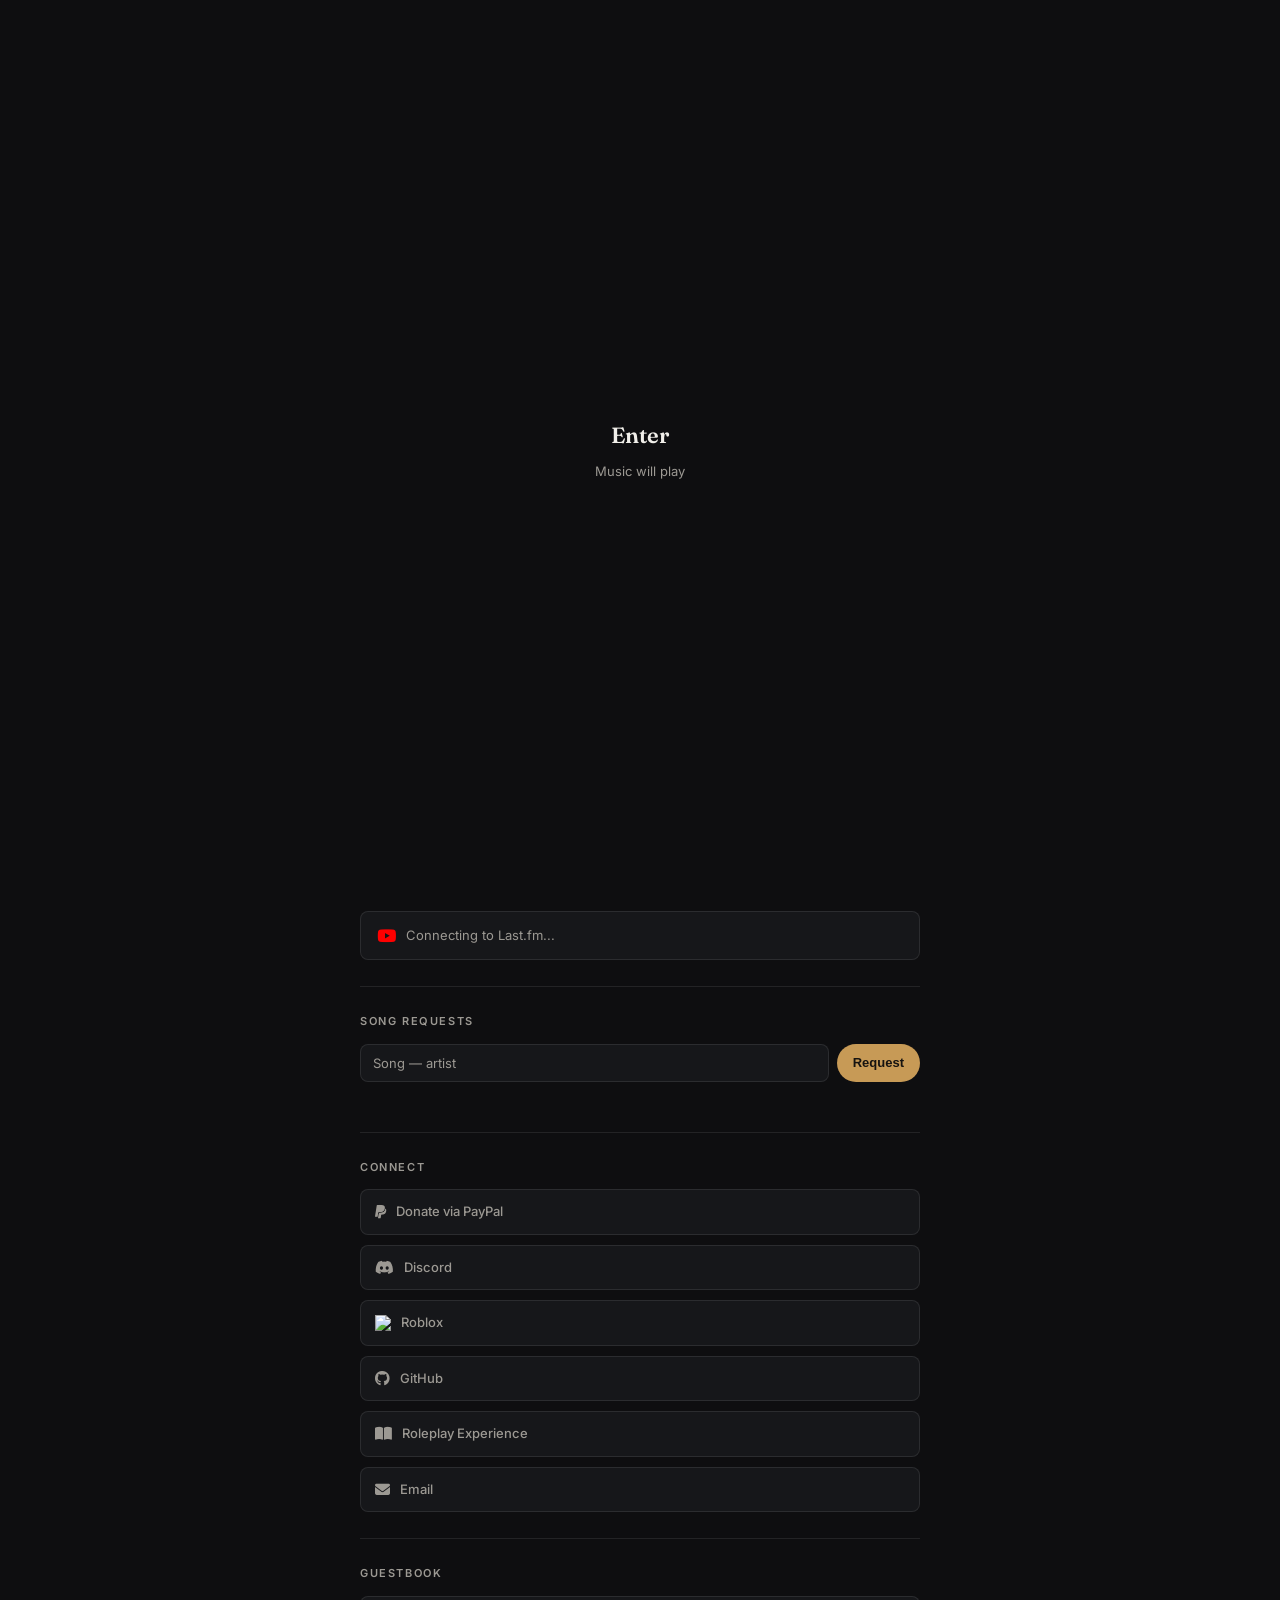
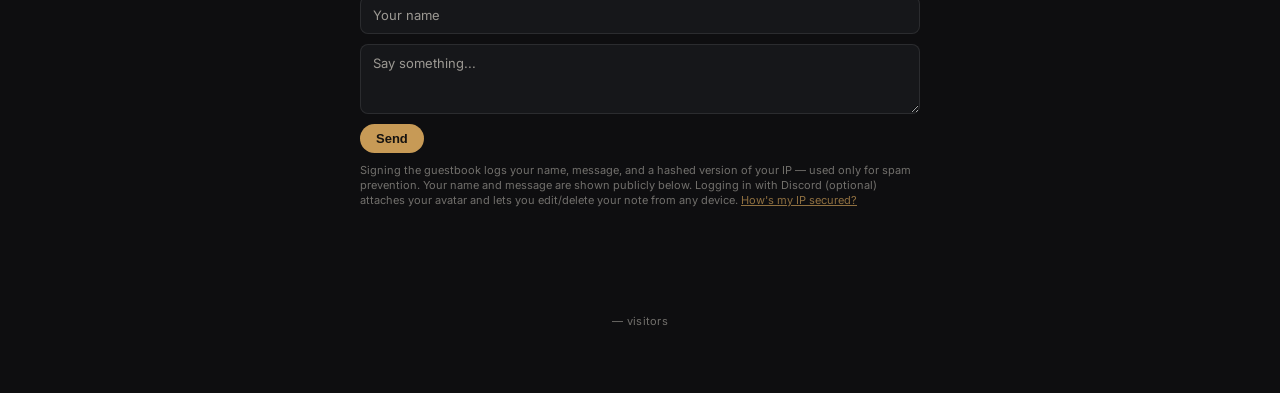
==== commit b796ed9c: "Add guestbook reactions, live "here now" count, and song requests Reactions: ❤️ 🔥 💀 under each guest" ====
--- a/index.html
+++ b/index.html
@@ -124,6 +124,18 @@
             <div class="divider"></div>
 
             <section class="profile-section">
+                <div class="eyebrow">Song requests</div>
+                <form id="song-form" class="song-form">
+                    <input type="text" id="song-input" class="guestbook-input" placeholder="Song — artist" maxlength="100" required>
+                    <button type="submit" class="ctrl-btn">Request</button>
+                </form>
+                <div class="guestbook-status" id="song-status"></div>
+                <div class="song-queue" id="song-queue"></div>
+            </section>
+
+            <div class="divider"></div>
+
+            <section class="profile-section">
                 <div class="eyebrow">Connect</div>
                 <div class="links">
                     <a href="https://paypal.me/MichealJames196" target="_blank" class="btn"><i class="fa-brands fa-paypal"></i> Donate via PayPal</a>
@@ -155,7 +167,7 @@
 
             <footer class="profile-footer">
                 <span class="last-update" id="last-update" style="display: none;"></span>
-                <span class="visitor-count" id="visitor-count">— visitors</span>
+                <span class="visitor-count"><span id="online-count"></span><span id="visitor-count">— visitors</span></span>
             </footer>
 
         </div>
@@ -189,25 +201,6 @@
             userHasInteracted = true;
             triggerSiteEntrance();
         });
-
-        // --- CURSOR SPARKLE TRAIL ---
-        (function() {
-            if (window.matchMedia('(prefers-reduced-motion: reduce)').matches) return;
-            const chars = ['✦', '✧', '⋆'];
-            let lastSpawn = 0;
-            document.addEventListener('pointermove', (e) => {
-                const now = Date.now();
-                if (now - lastSpawn < 70) return;
-                lastSpawn = now;
-                const sparkle = document.createElement('span');
-                sparkle.className = 'cursor-sparkle';
-                sparkle.textContent = chars[Math.floor(Math.random() * chars.length)];
-                sparkle.style.left = `${e.clientX}px`;
-                sparkle.style.top = `${e.clientY}px`;
-                document.body.appendChild(sparkle);
-                setTimeout(() => sparkle.remove(), 700);
-            }, { passive: true });
-        })();
 
         function triggerSiteEntrance() {
             if (!hasAutoplayed && music.paused) {
@@ -708,6 +701,50 @@
             }
         }
 
+        const REACTION_EMOJIS = ['❤️', '🔥', '💀'];
+
+        function renderReactions(entry) {
+            const bar = document.createElement('div');
+            bar.className = 'wall-reactions';
+            const state = entry.reactions || { counts: {}, mine: [] };
+
+            REACTION_EMOJIS.forEach(emoji => {
+                const btn = document.createElement('button');
+                btn.type = 'button';
+                btn.className = 'reaction-btn';
+                const paint = (s) => {
+                    const n = s.counts[emoji] || 0;
+                    btn.textContent = n ? `${emoji} ${n}` : emoji;
+                    btn.classList.toggle('active', s.mine.includes(emoji));
+                };
+                paint(state);
+                btn.addEventListener('click', async () => {
+                    btn.disabled = true;
+                    try {
+                        const res = await fetch('/api/guestbook-react', {
+                            method: 'POST',
+                            credentials: 'same-origin',
+                            headers: { 'Content-Type': 'application/json' },
+                            body: JSON.stringify({ id: entry.id, emoji })
+                        });
+                        if (res.ok) {
+                            const data = await res.json();
+                            entry.reactions = data.reactions;
+                            bar.querySelectorAll('.reaction-btn').forEach((b, i) => {
+                                const e = REACTION_EMOJIS[i];
+                                const n = data.reactions.counts[e] || 0;
+                                b.textContent = n ? `${e} ${n}` : e;
+                                b.classList.toggle('active', data.reactions.mine.includes(e));
+                            });
+                        }
+                    } catch {}
+                    btn.disabled = false;
+                });
+                bar.appendChild(btn);
+            });
+            return bar;
+        }
+
         function renderWallEntry(entry) {
             const row = document.createElement('div');
             row.className = 'wall-entry';
@@ -740,6 +777,10 @@
 
             row.appendChild(head);
             row.appendChild(msg);
+
+            if (entry.id) {
+                row.appendChild(renderReactions(entry));
+            }
 
             const myEditToken = entry.id ? getMyEntries()[entry.id] : null;
             const isOwnNote = !!myEditToken || (discordMe.loggedIn && entry.discordId && discordMe.id === entry.discordId);
@@ -788,27 +829,166 @@
                 .catch(() => {});
         }
 
-        loadDiscordMe().then(loadGuestbookWall);
-        // Poll a cheap version counter instead of the full wall — only re-fetch
-        // the (heavier) wall when someone's actually posted/edited/deleted a note.
+        // --- SONG REQUESTS ---
+        function renderSongRequest(item) {
+            const row = document.createElement('div');
+            row.className = 'song-row';
+
+            const icon = document.createElement('span');
+            icon.className = 'song-icon';
+            icon.textContent = '🎵';
+            row.appendChild(icon);
+
+            const info = document.createElement('div');
+            info.className = 'song-info';
+            const title = document.createElement('div');
+            title.className = 'song-title';
+            title.textContent = item.song;
+            const meta = document.createElement('div');
+            meta.className = 'song-meta';
+            if (item.avatar) {
+                const av = document.createElement('img');
+                av.src = item.avatar;
+                av.alt = '';
+                av.className = 'song-avatar';
+                meta.appendChild(av);
+            }
+            const by = document.createElement('span');
+            by.textContent = `${item.by} · ${timeAgo(item.ts)}`;
+            meta.appendChild(by);
+            info.appendChild(title);
+            info.appendChild(meta);
+            row.appendChild(info);
+
+            if (discordMe.loggedIn && discordMe.isOwner) {
+                const del = document.createElement('button');
+                del.type = 'button';
+                del.className = 'wall-action-btn song-delete';
+                del.textContent = 'Done';
+                del.title = 'Remove from queue';
+                del.addEventListener('click', async () => {
+                    try {
+                        const res = await fetch(`/api/song-requests?id=${encodeURIComponent(item.id)}`, { method: 'DELETE', credentials: 'same-origin' });
+                        if (res.ok) row.remove();
+                    } catch {}
+                });
+                row.appendChild(del);
+            }
+            return row;
+        }
+
+        function loadSongRequests() {
+            fetch('/api/song-requests', { credentials: 'same-origin' })
+                .then(res => res.json())
+                .then(data => {
+                    const queue = document.getElementById('song-queue');
+                    queue.innerHTML = '';
+                    if (!data.requests || !data.requests.length) {
+                        queue.innerHTML = '<div class="wall-empty">No requests yet — what should I listen to?</div>';
+                        return;
+                    }
+                    data.requests.forEach(item => queue.appendChild(renderSongRequest(item)));
+                })
+                .catch(() => {});
+        }
+
+        document.getElementById('song-form').addEventListener('submit', async (e) => {
+            e.preventDefault();
+            const input = document.getElementById('song-input');
+            const statusEl = document.getElementById('song-status');
+            const btn = e.target.querySelector('button');
+            const song = input.value.trim();
+            if (!song) return;
+
+            btn.disabled = true;
+            statusEl.textContent = 'Sending...';
+            try {
+                const res = await fetch('/api/song-requests', {
+                    method: 'POST',
+                    credentials: 'same-origin',
+                    headers: { 'Content-Type': 'application/json' },
+                    body: JSON.stringify({ song })
+                });
+                const data = await res.json().catch(() => ({}));
+                if (res.ok) {
+                    statusEl.textContent = 'Added to the queue!';
+                    input.value = '';
+                    const queue = document.getElementById('song-queue');
+                    const empty = queue.querySelector('.wall-empty');
+                    if (empty) empty.remove();
+                    queue.insertBefore(renderSongRequest(data.request), queue.firstChild);
+                } else {
+                    statusEl.textContent = data.error || 'Something went wrong, try again.';
+                }
+            } catch {
+                statusEl.textContent = 'Something went wrong, try again.';
+            } finally {
+                btn.disabled = false;
+            }
+        });
+
+        loadDiscordMe().then(() => { loadGuestbookWall(); loadSongRequests(); });
+
+        // Poll a cheap version counter instead of the full lists — only re-fetch
+        // the (heavier) wall/queue when something actually changed.
         let guestbookVersion = null;
+        let songsVersion = null;
         function pollGuestbookVersion() {
             fetch('/api/guestbook-version')
                 .then(res => res.json())
                 .then(data => {
                     if (guestbookVersion === null) {
                         guestbookVersion = data.version;
+                        songsVersion = data.songs;
                         return;
                     }
                     if (data.version !== guestbookVersion) {
                         guestbookVersion = data.version;
                         loadGuestbookWall();
                     }
+                    if (data.songs !== songsVersion) {
+                        songsVersion = data.songs;
+                        loadSongRequests();
+                    }
                 })
                 .catch(() => {});
         }
         pollGuestbookVersion();
         setInterval(pollGuestbookVersion, 2000);
+
+        // --- "N HERE NOW" (heartbeat while the tab is visible) ---
+        (function() {
+            let presenceId;
+            try {
+                presenceId = localStorage.getItem('presence_id');
+                if (!presenceId) {
+                    presenceId = Array.from(crypto.getRandomValues(new Uint8Array(12)), b => b.toString(16).padStart(2, '0')).join('');
+                    localStorage.setItem('presence_id', presenceId);
+                }
+            } catch {
+                presenceId = Math.random().toString(16).slice(2);
+            }
+
+            function heartbeat() {
+                if (document.hidden) return;
+                fetch('/api/presence', {
+                    method: 'POST',
+                    headers: { 'Content-Type': 'application/json' },
+                    body: JSON.stringify({ id: presenceId })
+                })
+                    .then(res => res.json())
+                    .then(data => {
+                        const el = document.getElementById('online-count');
+                        if (typeof data.online !== 'number') { el.textContent = ''; return; }
+                        el.textContent = data.online <= 1 ? 'just you here · ' : `${data.online} here now · `;
+                    })
+                    .catch(() => {});
+            }
+
+            heartbeat();
+            setInterval(heartbeat, 30000);
+            document.addEventListener('visibilitychange', () => { if (!document.hidden) heartbeat(); });
+        })();
 
         if (new URLSearchParams(window.location.search).has('discord_error')) {
             document.getElementById('guestbook-status').textContent = 'Discord login failed, try again.';
--- a/style.css
+++ b/style.css
@@ -9,25 +9,6 @@
 }
 
 * { margin: 0; padding: 0; box-sizing: border-box; }
-
-/* --- Cursor sparkle trail --- */
-.cursor-sparkle {
-    position: fixed;
-    top: 0; left: 0;
-    pointer-events: none;
-    color: var(--accent);
-    font-size: 13px;
-    z-index: 9998;
-    will-change: transform, opacity;
-    animation: sparkle-fade 0.7s ease-out forwards;
-}
-@keyframes sparkle-fade {
-    0% { opacity: 0.9; transform: translate(-50%, -50%) scale(1) rotate(0deg); }
-    100% { opacity: 0; transform: translate(-50%, -140%) scale(0.4) rotate(50deg); }
-}
-@media (prefers-reduced-motion: reduce) {
-    .cursor-sparkle { display: none; }
-}
 
 body {
     background: var(--ink);
@@ -272,6 +253,23 @@
 .wall-entry-msg { font-size: 13px; color: var(--text); margin-top: 4px; line-height: 1.5; word-wrap: break-word; white-space: pre-wrap; }
 .wall-empty { font-size: 12px; color: var(--text-muted); text-align: center; padding: 10px 0; }
 
+.wall-reactions { display: flex; gap: 6px; margin-top: 8px; }
+.reaction-btn {
+    background: var(--ink);
+    border: 1px solid var(--border);
+    border-radius: 20px;
+    padding: 3px 9px;
+    font-family: 'Inter', sans-serif;
+    font-size: 12px; line-height: 1.4;
+    color: var(--text-muted);
+    cursor: pointer;
+    transition: border-color 0.15s ease, color 0.15s ease, background 0.15s ease, transform 0.1s ease;
+}
+.reaction-btn:hover { border-color: var(--accent); color: var(--text); }
+.reaction-btn:active { transform: scale(0.94); }
+.reaction-btn.active { background: var(--accent-soft); border-color: rgba(199, 154, 86, 0.45); color: var(--accent); }
+.reaction-btn:disabled { opacity: 0.6; cursor: default; }
+
 .wall-entry-actions { display: flex; gap: 12px; margin-top: 6px; }
 .wall-action-btn {
     background: none; border: none; padding: 0;
@@ -300,6 +298,25 @@
 .discord-login-status { font-weight: 600; color: var(--text); }
 .discord-logout-link { color: var(--text-muted); text-decoration: underline; }
 .discord-logout-link:hover { color: var(--accent); }
+
+/* --- Song requests --- */
+.song-form { display: flex; gap: 8px; }
+.song-form .guestbook-input { flex-grow: 1; min-width: 0; }
+.song-form .ctrl-btn { flex-shrink: 0; }
+.song-queue { display: flex; flex-direction: column; gap: 6px; margin-top: 8px; }
+.song-row {
+    display: flex; align-items: center; gap: 10px;
+    background: var(--surface);
+    border: 1px solid var(--border);
+    border-radius: 8px;
+    padding: 8px 12px;
+}
+.song-icon { font-size: 14px; flex-shrink: 0; }
+.song-info { flex-grow: 1; min-width: 0; }
+.song-title { font-size: 13px; font-weight: 600; color: var(--text); white-space: nowrap; overflow: hidden; text-overflow: ellipsis; }
+.song-meta { display: flex; align-items: center; gap: 5px; font-size: 11px; color: var(--text-muted); margin-top: 1px; }
+.song-avatar { width: 14px; height: 14px; border-radius: 50%; object-fit: cover; }
+.song-delete { flex-shrink: 0; }
 
 .back-link {
     display: inline-flex; align-items: center; gap: 6px;
